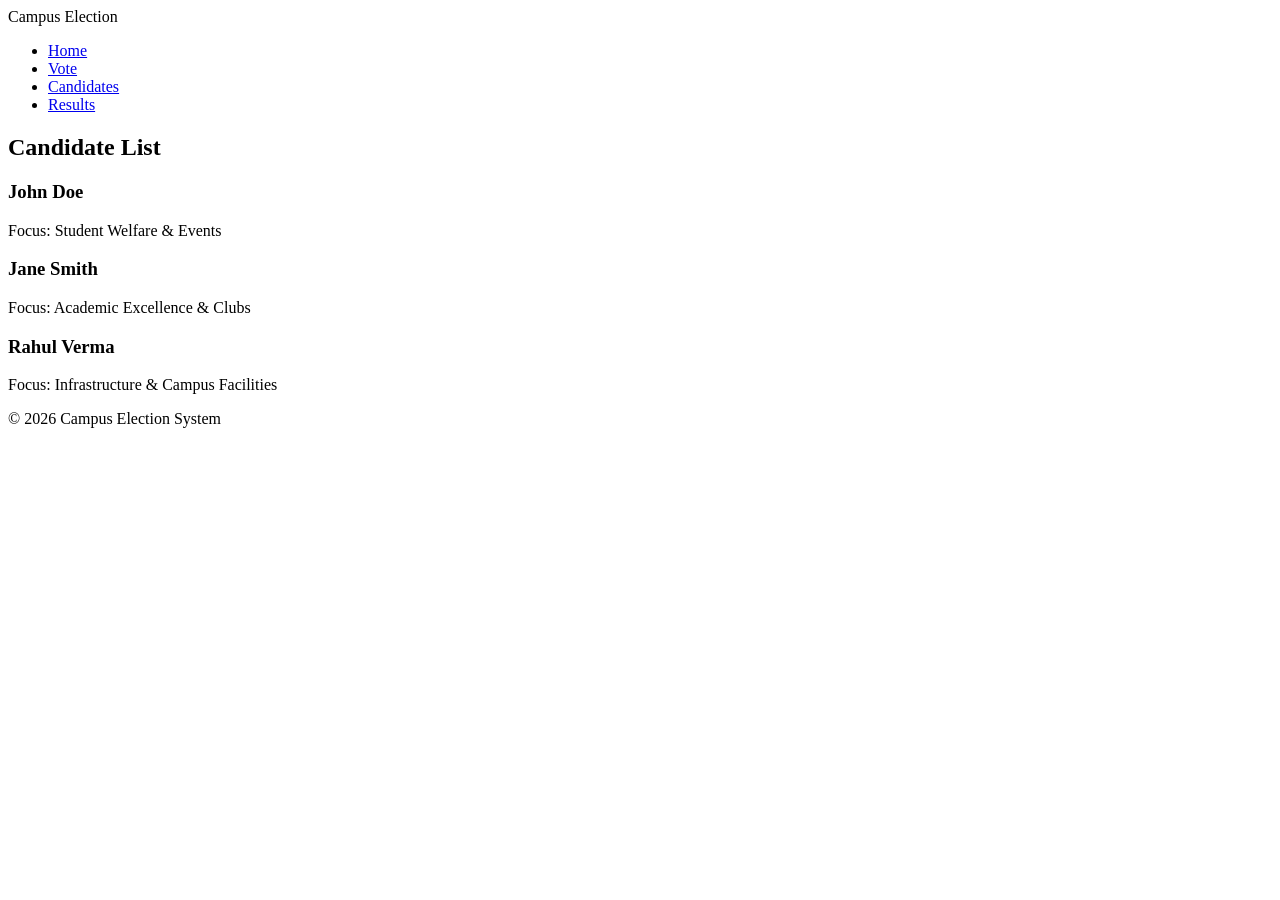
==== candidates.html @ d3c833b4 "Add files via upload" ====
<!DOCTYPE html>
<html>
<head>
    <title>Candidates</title>
    <link rel="stylesheet" href="css/style.css">
</head>
<body>

<nav class="navbar">
    <div class="logo">Campus Election</div>
    <ul>
        <li><a href="index.html">Home</a></li>
        <li><a href="vote.html">Vote</a></li>
        <li><a href="candidates.html" class="active">Candidates</a></li>
        <li><a href="results.html">Results</a></li>
    </ul>
</nav>

<section class="main">
    <div class="card">
        <h2>Candidate List</h2>

        <div class="candidate">
            <h3>John Doe</h3>
            <p>Focus: Student Welfare & Events</p>
        </div>

        <div class="candidate">
            <h3>Jane Smith</h3>
            <p>Focus: Academic Excellence & Clubs</p>
        </div>

        <div class="candidate">
            <h3>Rahul Verma</h3>
            <p>Focus: Infrastructure & Campus Facilities</p>
        </div>
    </div>
</section>

<footer>
    © 2026 Campus Election System
</footer>

</body>
</html>
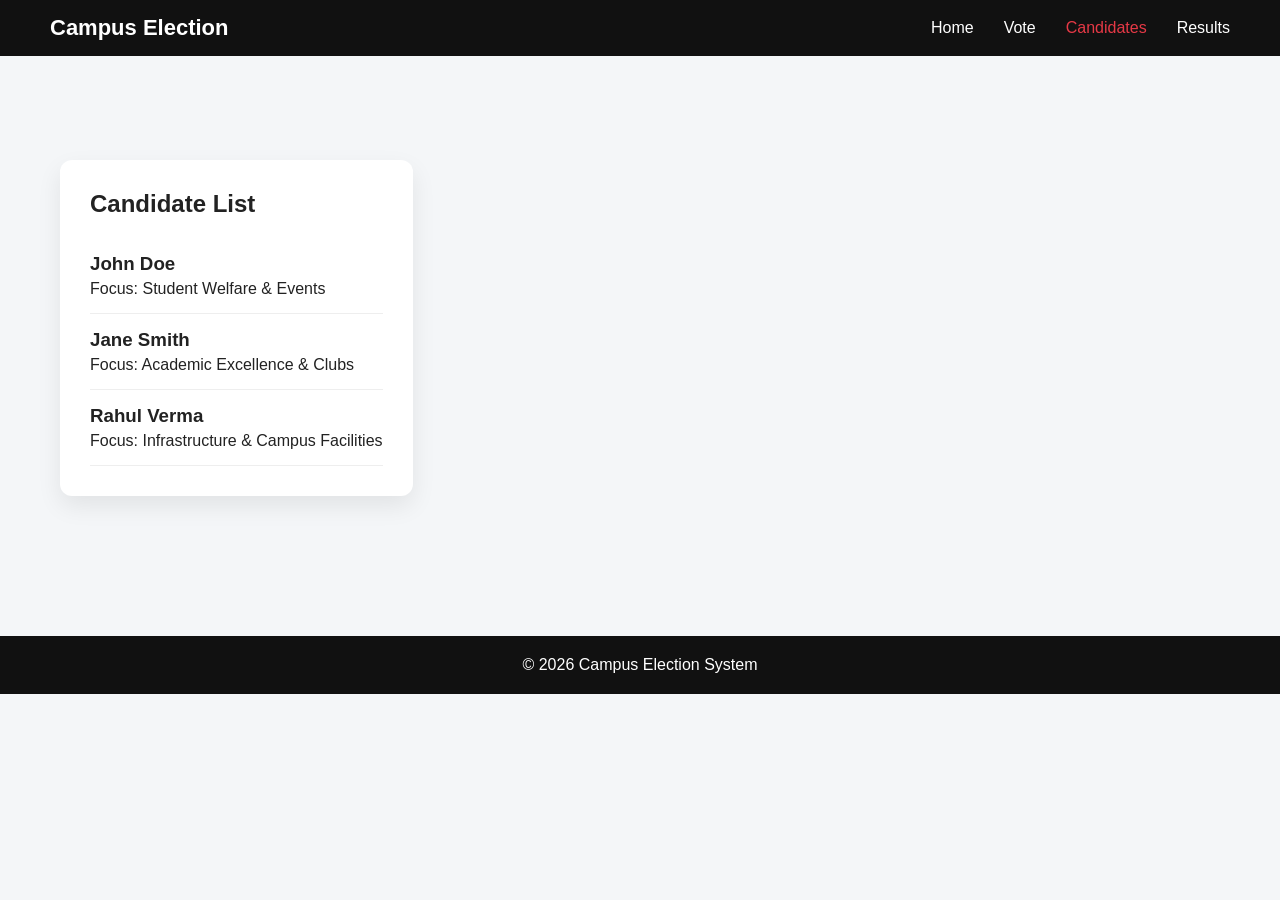
==== commit 74b2dca0: "Update candidates.html" ====
--- a/candidates.html
+++ b/candidates.html
@@ -2,7 +2,7 @@
 <html>
 <head>
     <title>Candidates</title>
-    <link rel="stylesheet" href="css/style.css">
+    <link rel="stylesheet" href="style.css">
 </head>
 <body>
 
@@ -42,4 +42,5 @@
 </footer>
 
 </body>
-</html>+
+</html>
--- a/style.css
+++ b/style.css
@@ -0,0 +1,181 @@
+* {
+    margin: 0;
+    padding: 0;
+    box-sizing: border-box;
+    font-family: "Segoe UI", sans-serif;
+}
+
+html {
+    scroll-behavior: smooth;
+}
+
+body {
+    background: #f4f6f8;
+    color: #222;
+    padding-top: 80px;
+}
+
+/* NAVBAR */
+.navbar {
+    position: fixed;
+    top: 0;
+    width: 100%;
+    background: #111;
+    color: white;
+    display: flex;
+    justify-content: space-between;
+    align-items: center;
+    padding: 15px 50px;
+    z-index: 1000;
+}
+
+.logo {
+    font-weight: bold;
+    font-size: 22px;
+}
+
+.navbar ul {
+    list-style: none;
+    display: flex;
+    gap: 30px;
+}
+
+.navbar a {
+    color: white;
+    text-decoration: none;
+    font-weight: 500;
+    transition: 0.3s;
+}
+
+.navbar a:hover {
+    color: #e63946;
+}
+
+.navbar a.active {
+    color: #e63946;
+}
+
+/* HERO */
+.hero {
+    height: 100vh;
+    background: linear-gradient(to right, #111, #333);
+    color: white;
+    display: flex;
+    flex-direction: column;
+    justify-content: center;
+    align-items: center;
+    text-align: center;
+    padding: 0 20px;
+}
+
+.hero h1 {
+    font-size: 56px;
+    letter-spacing: 1px;
+    margin-bottom: 15px;
+}
+
+.hero p {
+    font-size: 20px;
+    margin-bottom: 25px;
+}
+
+.hero button {
+    padding: 12px 35px;
+    font-size: 16px;
+    border: none;
+    background: #e63946;
+    color: white;
+    cursor: pointer;
+    border-radius: 6px;
+    transition: 0.3s;
+}
+
+.hero button:hover {
+    background: #c1121f;
+}
+
+/* MAIN SECTION */
+.main {
+    display: flex;
+    padding: 80px 60px;
+    gap: 40px;
+}
+
+/* LEFT PANEL */
+.left-panel {
+    flex: 2;
+    display: flex;
+    flex-direction: column;
+    gap: 30px;
+}
+
+/* RIGHT PANEL */
+.right-panel {
+    flex: 1;
+    background: white;
+    padding: 30px;
+    border-radius: 12px;
+    box-shadow: 0 10px 25px rgba(0,0,0,0.08);
+}
+
+/* CARDS */
+.card {
+    background: white;
+    padding: 30px;
+    border-radius: 12px;
+    box-shadow: 0 10px 25px rgba(0,0,0,0.08);
+    transition: 0.3s;
+}
+
+.card:hover {
+    transform: translateY(-5px);
+}
+
+.card h2 {
+    margin-bottom: 20px;
+}
+
+/* FORM */
+select {
+    padding: 12px;
+    width: 100%;
+    font-size: 16px;
+    border-radius: 6px;
+    border: 1px solid #ccc;
+}
+
+button {
+    padding: 12px;
+    margin-top: 15px;
+    width: 100%;
+    font-size: 16px;
+    border: none;
+    background: #e63946;
+    color: white;
+    cursor: pointer;
+    border-radius: 6px;
+    transition: 0.3s;
+}
+
+button:hover {
+    background: #c1121f;
+}
+
+/* CANDIDATES */
+.candidate {
+    padding: 15px 0;
+    border-bottom: 1px solid #eee;
+}
+
+.candidate h3 {
+    margin-bottom: 5px;
+}
+
+/* FOOTER */
+footer {
+    text-align: center;
+    padding: 20px;
+    background: #111;
+    color: white;
+    margin-top: 60px;
+}
